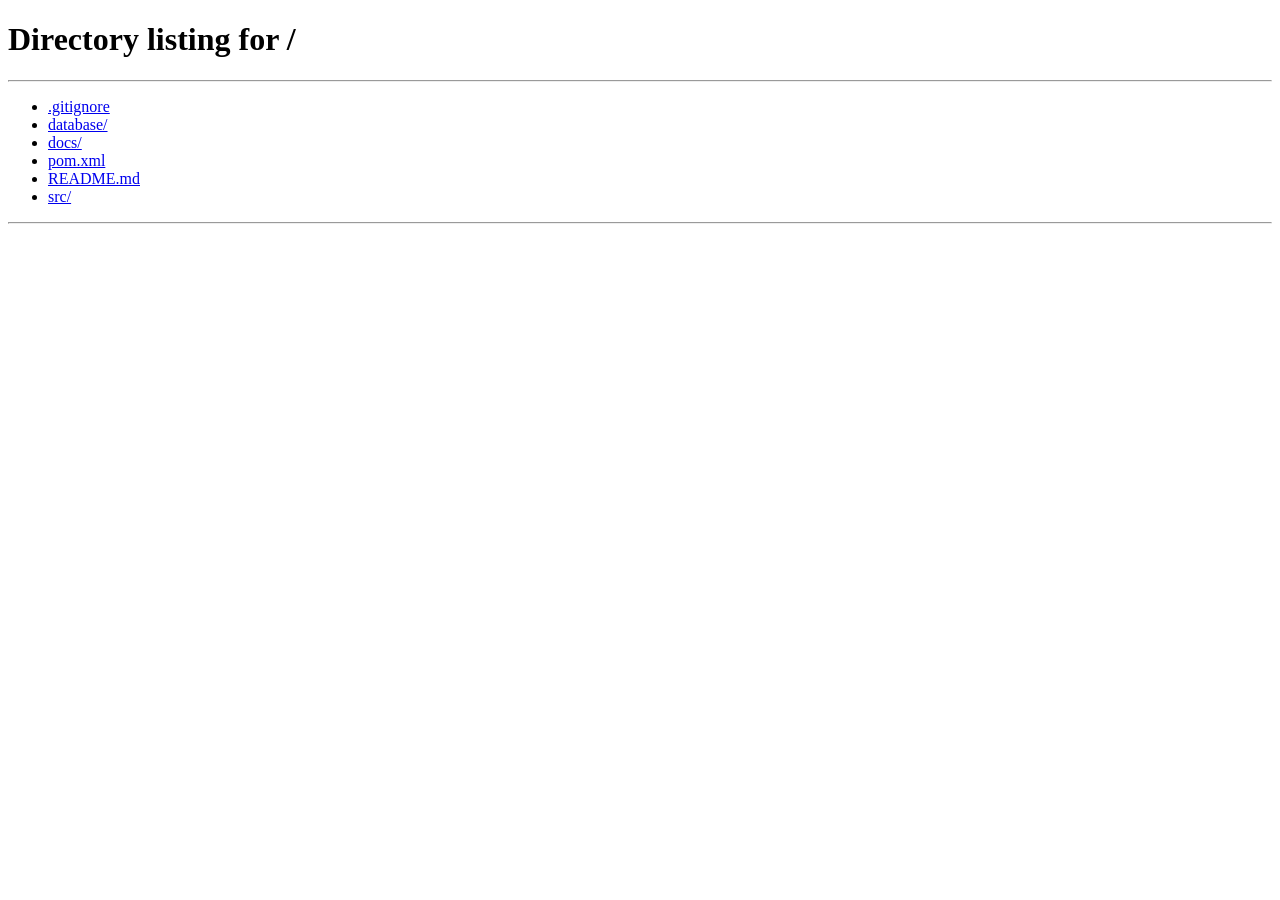
==== src/main/resources/static/admin.html @ 19fbfef0 "Initial CampusNova release" ====
<!doctype html><html><head><meta charset="utf-8"><meta name="viewport" content="width=device-width,initial-scale=1"><title>CampusNova Admin</title><link rel="stylesheet" href="/style.css"></head><body><main style="max-width:1150px;margin:auto"><header><div><p class="eyebrow">CAMPUSNOVA / ADMINISTRATION</p><h1>Command centre</h1></div><a class="button" href="/">← Student experience</a></header><section class="metrics" id="metrics"><div><strong>—</strong><span>Total questions</span></div><div><strong>—</strong><span>Answered</span></div><div><strong>—</strong><span>Success rate</span></div></section><section class="content-section"><p class="eyebrow">KNOWLEDGE MANAGEMENT</p><h2>Add a new answer</h2><form id="faqForm" style="display:grid;gap:8px;background:#fff;border:1px solid #e2e8ea;padding:20px"><input id="category" placeholder="Category e.g. Library" required><input id="faqQuestion" placeholder="Student question" required><input id="keywords" placeholder="Keywords, separated by spaces"><textarea id="answer" placeholder="Reliable response" required style="min-height:100px;padding:12px;border:1px solid #dce4e6;font:13px Manrope"></textarea><button class="button" type="submit">Publish to NOVA →</button></form></section><section class="content-section"><p class="eyebrow">LIVE KNOWLEDGE</p><h2>FAQ management</h2><div id="faqs" class="faq-grid"></div></section><section class="content-section"><p class="eyebrow">USAGE</p><h2>Recent questions</h2><div id="queries" class="announcements"></div></section></main><script>const token=localStorage.novaAdmin;if(!token)location.href='/';const H={'X-Admin-Token':token,'Content-Type':'application/json'};async function load(){let a=await(await fetch('/api/admin/analytics',{headers:H})).json();document.querySelector('#metrics').innerHTML=`<div><strong>${a.totalQuestions}</strong><span>Total questions</span></div><div><strong>${a.answered}</strong><span>Answered</span></div><div><strong>${a.successRate}%</strong><span>Response success rate</span></div>`;let f=await(await fetch('/api/faqs')).json();faqs.innerHTML=f.map(x=>`<article><span>${x.category.name}</span><b>${x.question}</b><p>${x.answer}</p><button onclick="del(${x.id})">Remove</button></article>`).join('');queries.innerHTML=a.recentQueries.slice(-10).reverse().map(x=>`<article><b>${x.question}</b><p>${x.category} · ${x.answered?'Answered':'Needs review'}</p></article>`).join('')||'<article><p>No conversations have been recorded yet.</p></article>'}async function del(id){if(confirm('Remove this FAQ?')){await fetch('/api/admin/faqs/'+id,{method:'DELETE',headers:H});load()}}faqForm.onsubmit=async e=>{e.preventDefault();await fetch('/api/admin/faqs',{method:'POST',headers:H,body:JSON.stringify({category:category.value,question:faqQuestion.value,keywords:keywords.value,answer:answer.value})});e.target.reset();load()};load()</script></body></html>
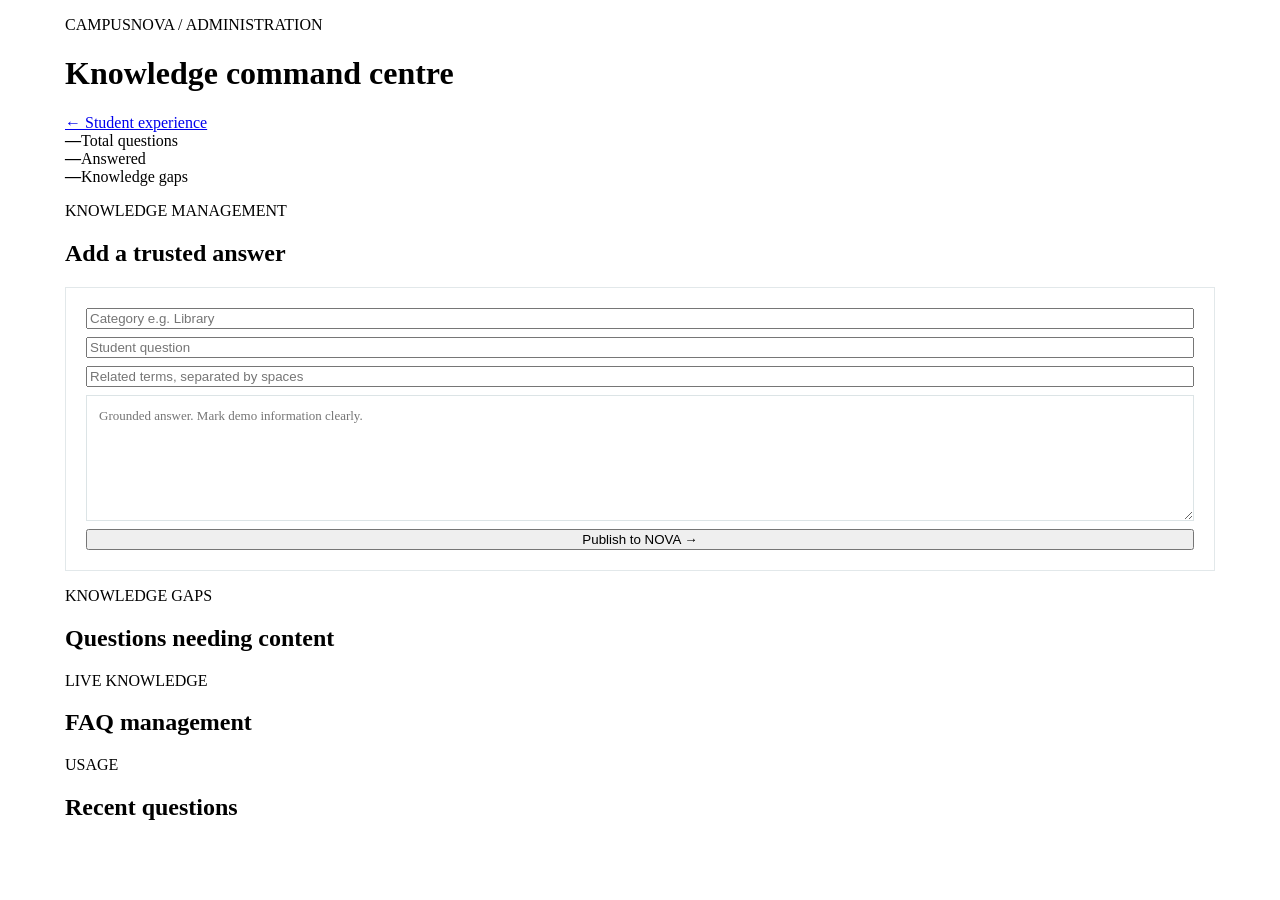
==== commit f60b5c69: "Upgrade NOVA to grounded college AI assistant" ====
--- a/src/main/resources/static/admin.html
+++ b/src/main/resources/static/admin.html
@@ -1 +1 @@
-<!doctype html><html><head><meta charset="utf-8"><meta name="viewport" content="width=device-width,initial-scale=1"><title>CampusNova Admin</title><link rel="stylesheet" href="/style.css"></head><body><main style="max-width:1150px;margin:auto"><header><div><p class="eyebrow">CAMPUSNOVA / ADMINISTRATION</p><h1>Command centre</h1></div><a class="button" href="/">← Student experience</a></header><section class="metrics" id="metrics"><div><strong>—</strong><span>Total questions</span></div><div><strong>—</strong><span>Answered</span></div><div><strong>—</strong><span>Success rate</span></div></section><section class="content-section"><p class="eyebrow">KNOWLEDGE MANAGEMENT</p><h2>Add a new answer</h2><form id="faqForm" style="display:grid;gap:8px;background:#fff;border:1px solid #e2e8ea;padding:20px"><input id="category" placeholder="Category e.g. Library" required><input id="faqQuestion" placeholder="Student question" required><input id="keywords" placeholder="Keywords, separated by spaces"><textarea id="answer" placeholder="Reliable response" required style="min-height:100px;padding:12px;border:1px solid #dce4e6;font:13px Manrope"></textarea><button class="button" type="submit">Publish to NOVA →</button></form></section><section class="content-section"><p class="eyebrow">LIVE KNOWLEDGE</p><h2>FAQ management</h2><div id="faqs" class="faq-grid"></div></section><section class="content-section"><p class="eyebrow">USAGE</p><h2>Recent questions</h2><div id="queries" class="announcements"></div></section></main><script>const token=localStorage.novaAdmin;if(!token)location.href='/';const H={'X-Admin-Token':token,'Content-Type':'application/json'};async function load(){let a=await(await fetch('/api/admin/analytics',{headers:H})).json();document.querySelector('#metrics').innerHTML=`<div><strong>${a.totalQuestions}</strong><span>Total questions</span></div><div><strong>${a.answered}</strong><span>Answered</span></div><div><strong>${a.successRate}%</strong><span>Response success rate</span></div>`;let f=await(await fetch('/api/faqs')).json();faqs.innerHTML=f.map(x=>`<article><span>${x.category.name}</span><b>${x.question}</b><p>${x.answer}</p><button onclick="del(${x.id})">Remove</button></article>`).join('');queries.innerHTML=a.recentQueries.slice(-10).reverse().map(x=>`<article><b>${x.question}</b><p>${x.category} · ${x.answered?'Answered':'Needs review'}</p></article>`).join('')||'<article><p>No conversations have been recorded yet.</p></article>'}async function del(id){if(confirm('Remove this FAQ?')){await fetch('/api/admin/faqs/'+id,{method:'DELETE',headers:H});load()}}faqForm.onsubmit=async e=>{e.preventDefault();await fetch('/api/admin/faqs',{method:'POST',headers:H,body:JSON.stringify({category:category.value,question:faqQuestion.value,keywords:keywords.value,answer:answer.value})});e.target.reset();load()};load()</script></body></html>
+<!doctype html><html lang="en"><head><meta charset="utf-8"><meta name="viewport" content="width=device-width,initial-scale=1"><title>CampusNova Admin</title><link rel="stylesheet" href="/style.css"></head><body><main style="max-width:1150px;margin:auto"><header><div><p class="eyebrow">CAMPUSNOVA / ADMINISTRATION</p><h1>Knowledge command centre</h1></div><a class="button" href="/">← Student experience</a></header><section class="metrics" id="metrics"><div><strong>—</strong><span>Total questions</span></div><div><strong>—</strong><span>Answered</span></div><div><strong>—</strong><span>Knowledge gaps</span></div></section><section class="content-section"><p class="eyebrow">KNOWLEDGE MANAGEMENT</p><h2>Add a trusted answer</h2><form id="faqForm" style="display:grid;gap:8px;background:#fff;border:1px solid #e2e8ea;padding:20px"><input id="category" placeholder="Category e.g. Library" required><input id="faqQuestion" placeholder="Student question" required><input id="keywords" placeholder="Related terms, separated by spaces"><textarea id="answer" placeholder="Grounded answer. Mark demo information clearly." required style="min-height:100px;padding:12px;border:1px solid #dce4e6;font:13px Manrope"></textarea><button class="button" type="submit">Publish to NOVA →</button></form></section><section class="content-section"><p class="eyebrow">KNOWLEDGE GAPS</p><h2>Questions needing content</h2><div id="gaps" class="announcements"></div></section><section class="content-section"><p class="eyebrow">LIVE KNOWLEDGE</p><h2>FAQ management</h2><div id="faqs" class="faq-grid"></div></section><section class="content-section"><p class="eyebrow">USAGE</p><h2>Recent questions</h2><div id="queries" class="announcements"></div></section></main><script src="/admin.js"></script></body></html>
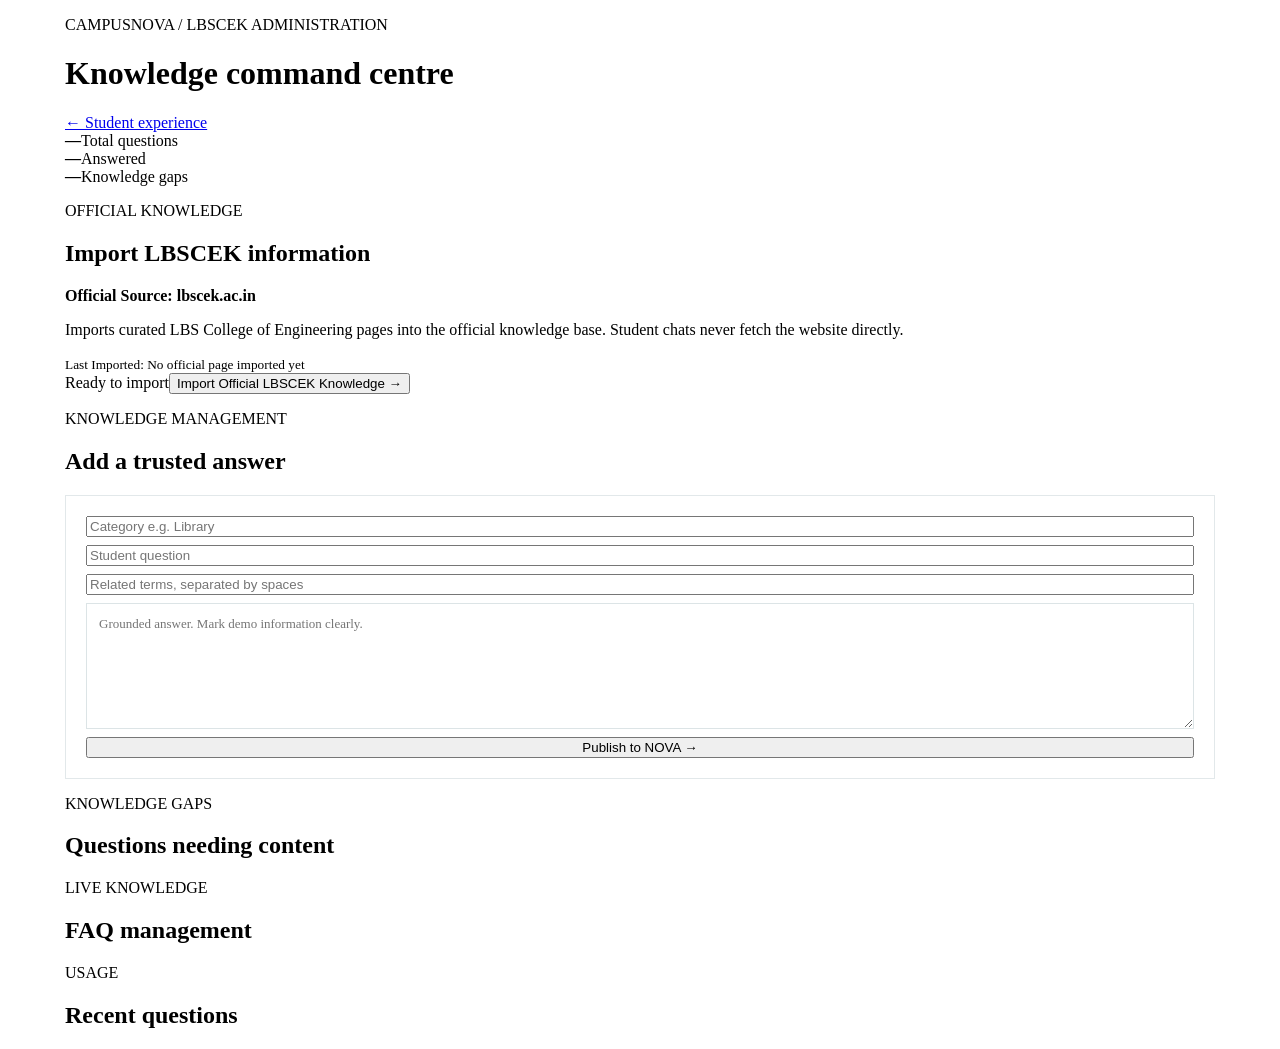
==== commit 2c31e7ec: "Add official LBSCEK knowledge import to admin" ====
--- a/src/main/resources/static/admin.html
+++ b/src/main/resources/static/admin.html
@@ -1 +1 @@
-<!doctype html><html lang="en"><head><meta charset="utf-8"><meta name="viewport" content="width=device-width,initial-scale=1"><title>CampusNova Admin</title><link rel="stylesheet" href="/style.css"></head><body><main style="max-width:1150px;margin:auto"><header><div><p class="eyebrow">CAMPUSNOVA / ADMINISTRATION</p><h1>Knowledge command centre</h1></div><a class="button" href="/">← Student experience</a></header><section class="metrics" id="metrics"><div><strong>—</strong><span>Total questions</span></div><div><strong>—</strong><span>Answered</span></div><div><strong>—</strong><span>Knowledge gaps</span></div></section><section class="content-section"><p class="eyebrow">KNOWLEDGE MANAGEMENT</p><h2>Add a trusted answer</h2><form id="faqForm" style="display:grid;gap:8px;background:#fff;border:1px solid #e2e8ea;padding:20px"><input id="category" placeholder="Category e.g. Library" required><input id="faqQuestion" placeholder="Student question" required><input id="keywords" placeholder="Related terms, separated by spaces"><textarea id="answer" placeholder="Grounded answer. Mark demo information clearly." required style="min-height:100px;padding:12px;border:1px solid #dce4e6;font:13px Manrope"></textarea><button class="button" type="submit">Publish to NOVA →</button></form></section><section class="content-section"><p class="eyebrow">KNOWLEDGE GAPS</p><h2>Questions needing content</h2><div id="gaps" class="announcements"></div></section><section class="content-section"><p class="eyebrow">LIVE KNOWLEDGE</p><h2>FAQ management</h2><div id="faqs" class="faq-grid"></div></section><section class="content-section"><p class="eyebrow">USAGE</p><h2>Recent questions</h2><div id="queries" class="announcements"></div></section></main><script src="/admin.js"></script></body></html>
+<!doctype html><html lang="en"><head><meta charset="utf-8"><meta name="viewport" content="width=device-width,initial-scale=1"><title>CampusNova Admin</title><link rel="stylesheet" href="/style.css"></head><body><main style="max-width:1150px;margin:auto"><header><div><p class="eyebrow">CAMPUSNOVA / LBSCEK ADMINISTRATION</p><h1>Knowledge command centre</h1></div><a class="button" href="/">← Student experience</a></header><section class="metrics" id="metrics"><div><strong>—</strong><span>Total questions</span></div><div><strong>—</strong><span>Answered</span></div><div><strong>—</strong><span>Knowledge gaps</span></div></section><section class="content-section"><p class="eyebrow">OFFICIAL KNOWLEDGE</p><h2>Import LBSCEK information</h2><article class="official-import"><div><b>Official Source: lbscek.ac.in</b><p>Imports curated LBS College of Engineering pages into the official knowledge base. Student chats never fetch the website directly.</p><small id="lastImported">Last Imported: No official page imported yet</small></div><div class="import-actions"><span id="importStatus" role="status">Ready to import</span><button id="importOfficialKnowledge" class="button" type="button">Import Official LBSCEK Knowledge →</button></div></article></section><section class="content-section"><p class="eyebrow">KNOWLEDGE MANAGEMENT</p><h2>Add a trusted answer</h2><form id="faqForm" style="display:grid;gap:8px;background:#fff;border:1px solid #e2e8ea;padding:20px"><input id="category" placeholder="Category e.g. Library" required><input id="faqQuestion" placeholder="Student question" required><input id="keywords" placeholder="Related terms, separated by spaces"><textarea id="answer" placeholder="Grounded answer. Mark demo information clearly." required style="min-height:100px;padding:12px;border:1px solid #dce4e6;font:13px Manrope"></textarea><button class="button" type="submit">Publish to NOVA →</button></form></section><section class="content-section"><p class="eyebrow">KNOWLEDGE GAPS</p><h2>Questions needing content</h2><div id="gaps" class="announcements"></div></section><section class="content-section"><p class="eyebrow">LIVE KNOWLEDGE</p><h2>FAQ management</h2><div id="faqs" class="faq-grid"></div></section><section class="content-section"><p class="eyebrow">USAGE</p><h2>Recent questions</h2><div id="queries" class="announcements"></div></section></main><script src="/admin.js"></script></body></html>
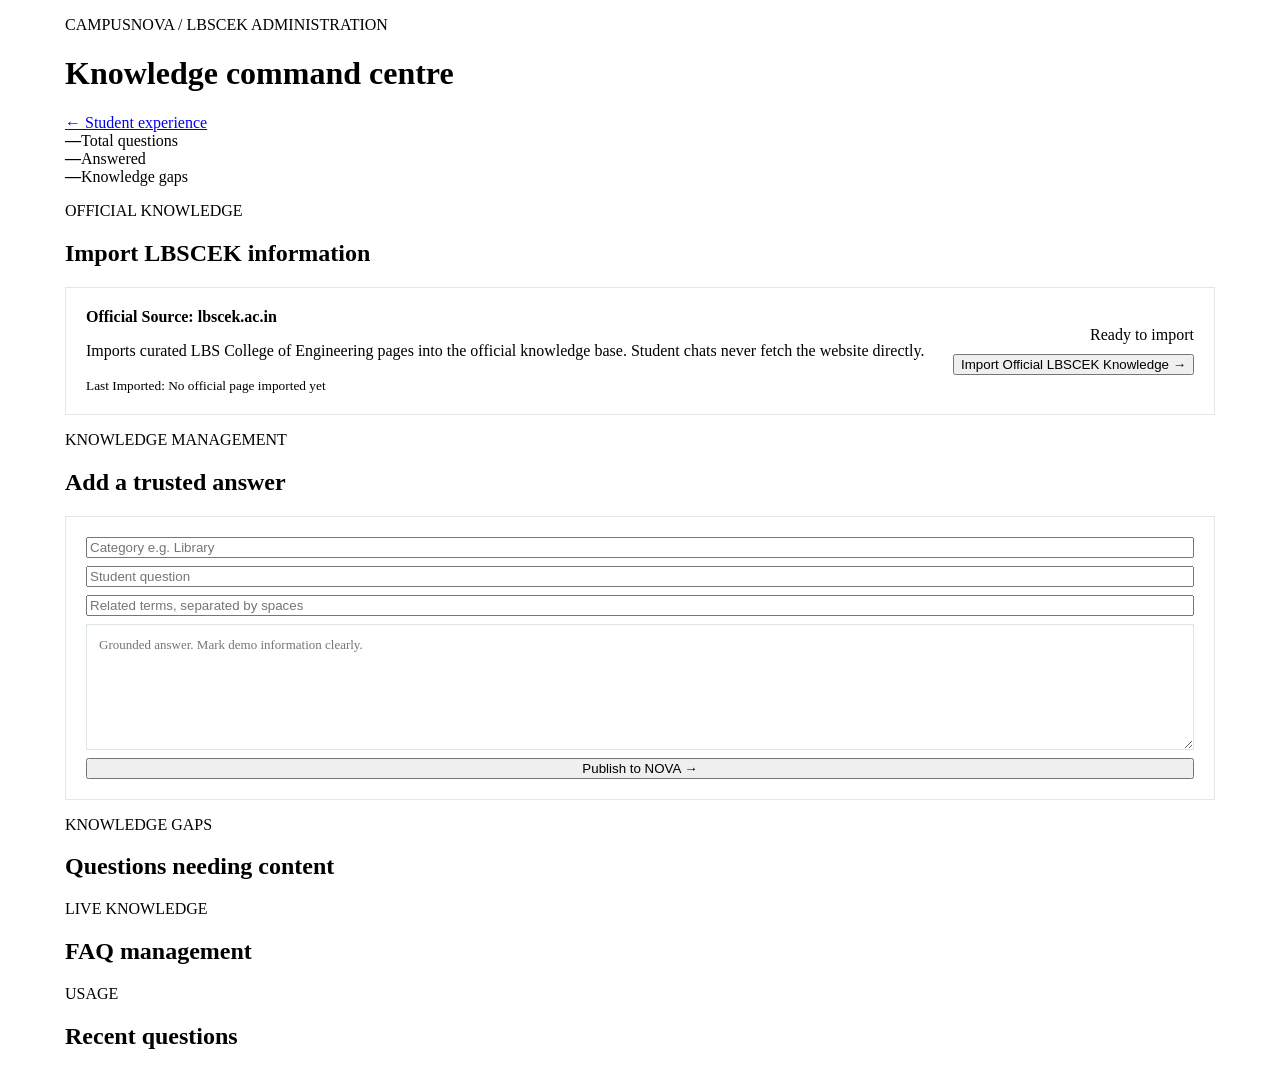
==== commit bdf7a19c: "Fix LBSCEK knowledge extraction and retrieval" ====
--- a/src/main/resources/static/admin.html
+++ b/src/main/resources/static/admin.html
@@ -1 +1,7 @@
-<!doctype html><html lang="en"><head><meta charset="utf-8"><meta name="viewport" content="width=device-width,initial-scale=1"><title>CampusNova Admin</title><link rel="stylesheet" href="/style.css"></head><body><main style="max-width:1150px;margin:auto"><header><div><p class="eyebrow">CAMPUSNOVA / LBSCEK ADMINISTRATION</p><h1>Knowledge command centre</h1></div><a class="button" href="/">← Student experience</a></header><section class="metrics" id="metrics"><div><strong>—</strong><span>Total questions</span></div><div><strong>—</strong><span>Answered</span></div><div><strong>—</strong><span>Knowledge gaps</span></div></section><section class="content-section"><p class="eyebrow">OFFICIAL KNOWLEDGE</p><h2>Import LBSCEK information</h2><article class="official-import"><div><b>Official Source: lbscek.ac.in</b><p>Imports curated LBS College of Engineering pages into the official knowledge base. Student chats never fetch the website directly.</p><small id="lastImported">Last Imported: No official page imported yet</small></div><div class="import-actions"><span id="importStatus" role="status">Ready to import</span><button id="importOfficialKnowledge" class="button" type="button">Import Official LBSCEK Knowledge →</button></div></article></section><section class="content-section"><p class="eyebrow">KNOWLEDGE MANAGEMENT</p><h2>Add a trusted answer</h2><form id="faqForm" style="display:grid;gap:8px;background:#fff;border:1px solid #e2e8ea;padding:20px"><input id="category" placeholder="Category e.g. Library" required><input id="faqQuestion" placeholder="Student question" required><input id="keywords" placeholder="Related terms, separated by spaces"><textarea id="answer" placeholder="Grounded answer. Mark demo information clearly." required style="min-height:100px;padding:12px;border:1px solid #dce4e6;font:13px Manrope"></textarea><button class="button" type="submit">Publish to NOVA →</button></form></section><section class="content-section"><p class="eyebrow">KNOWLEDGE GAPS</p><h2>Questions needing content</h2><div id="gaps" class="announcements"></div></section><section class="content-section"><p class="eyebrow">LIVE KNOWLEDGE</p><h2>FAQ management</h2><div id="faqs" class="faq-grid"></div></section><section class="content-section"><p class="eyebrow">USAGE</p><h2>Recent questions</h2><div id="queries" class="announcements"></div></section></main><script src="/admin.js"></script></body></html>
+<!doctype html>
+<html lang="en"><head><meta charset="utf-8"><meta name="viewport" content="width=device-width,initial-scale=1"><title>CampusNova Admin</title><link rel="stylesheet" href="/style.css"><style>.official-import{display:flex;justify-content:space-between;gap:24px;align-items:center;background:#fff;border:1px solid #e2e8ea;padding:20px}.import-actions{display:grid;gap:10px;text-align:right}.official-record{background:#fff;border:1px solid #e2e8ea;padding:14px;margin-top:8px}.official-record small{display:block;color:#587075;margin-top:5px}.official-record a{color:#006b65;word-break:break-all}@media(max-width:650px){.official-import{display:block}.import-actions{text-align:left;margin-top:14px}}</style></head>
+<body><main style="max-width:1150px;margin:auto"><header><div><p class="eyebrow">CAMPUSNOVA / LBSCEK ADMINISTRATION</p><h1>Knowledge command centre</h1></div><a class="button" href="/">← Student experience</a></header>
+<section class="metrics" id="metrics"><div><strong>—</strong><span>Total questions</span></div><div><strong>—</strong><span>Answered</span></div><div><strong>—</strong><span>Knowledge gaps</span></div></section>
+<section class="content-section"><p class="eyebrow">OFFICIAL KNOWLEDGE</p><h2>Import LBSCEK information</h2><article class="official-import"><div><b>Official Source: lbscek.ac.in</b><p>Imports curated LBS College of Engineering pages into the official knowledge base. Student chats never fetch the website directly.</p><small id="lastImported">Last Imported: No official page imported yet</small></div><div class="import-actions"><span id="importStatus" role="status">Ready to import</span><button id="importOfficialKnowledge" class="button" type="button">Import Official LBSCEK Knowledge →</button></div></article><div id="officialKnowledgeList" class="announcements" aria-live="polite"></div></section>
+<section class="content-section"><p class="eyebrow">KNOWLEDGE MANAGEMENT</p><h2>Add a trusted answer</h2><form id="faqForm" style="display:grid;gap:8px;background:#fff;border:1px solid #e2e8ea;padding:20px"><input id="category" placeholder="Category e.g. Library" required><input id="faqQuestion" placeholder="Student question" required><input id="keywords" placeholder="Related terms, separated by spaces"><textarea id="answer" placeholder="Grounded answer. Mark demo information clearly." required style="min-height:100px;padding:12px;border:1px solid #dce4e6;font:13px Manrope"></textarea><button class="button" type="submit">Publish to NOVA →</button></form></section>
+<section class="content-section"><p class="eyebrow">KNOWLEDGE GAPS</p><h2>Questions needing content</h2><div id="gaps" class="announcements"></div></section><section class="content-section"><p class="eyebrow">LIVE KNOWLEDGE</p><h2>FAQ management</h2><div id="faqs" class="faq-grid"></div></section><section class="content-section"><p class="eyebrow">USAGE</p><h2>Recent questions</h2><div id="queries" class="announcements"></div></section></main><script src="/admin.js"></script></body></html>
